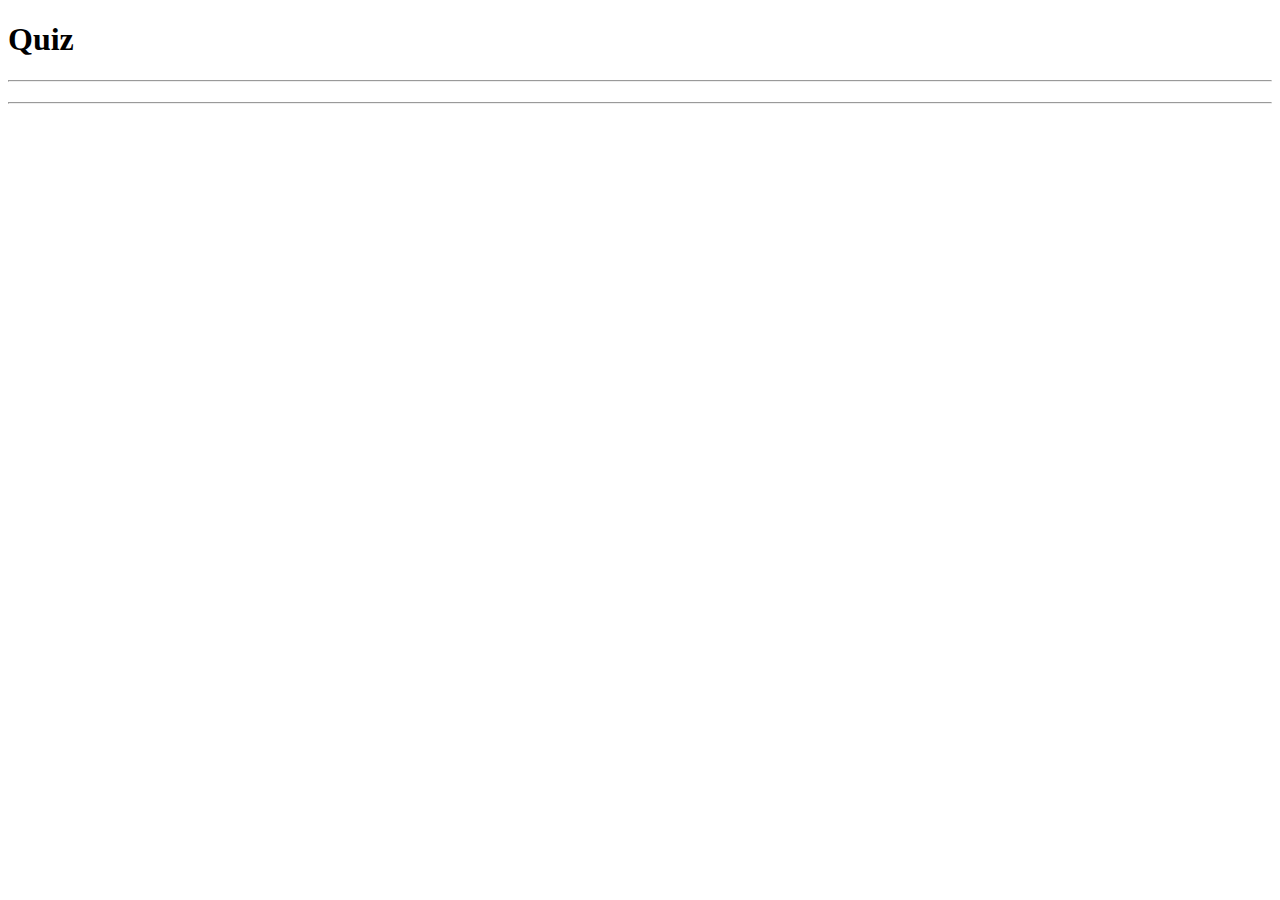
==== Practi/index.html @ b8a11b10 "commitClase 2" ====
<!DOCTYPE html>
<html lang="en">
<head>
    <meta charset="UTF-8">
    <meta http-equiv="X-UA-Compatible" content="IE=edge">
    <meta name="viewport" content="width=device-width, initial-scale=1.0">
    <title>POO</title>
</head>
<body>
    <!-- Contenedor Principal -->
    <div id="quiz">
        <h1>Quiz</h1>

        <hr>

        <h2 id="question"></h2>
        <div id="choice"></div>

        <hr>

        <footer>
            <p id="progress"></p>
        </footer>
    </div>
</body>
</html>
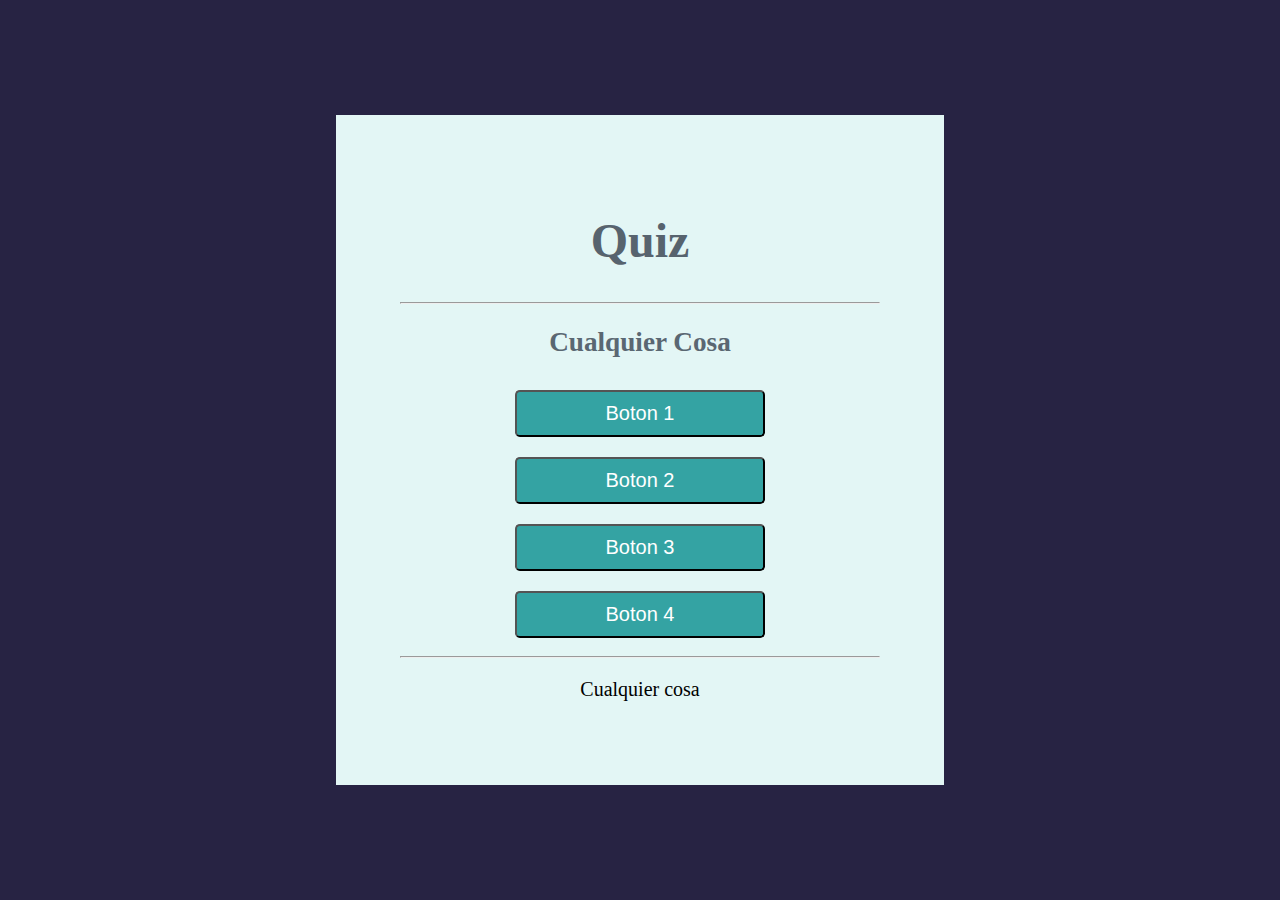
==== commit 3b62ef9c: "CommitSemillero" ====
--- a/Practi/index.html
+++ b/Practi/index.html
@@ -4,6 +4,8 @@
     <meta charset="UTF-8">
     <meta http-equiv="X-UA-Compatible" content="IE=edge">
     <meta name="viewport" content="width=device-width, initial-scale=1.0">
+    <!-- Estilos -->
+    <link rel="stylesheet" href="styles/style.css">
     <title>POO</title>
 </head>
 <body>
@@ -13,14 +15,22 @@
 
         <hr>
 
-        <h2 id="question"></h2>
-        <div id="choice"></div>
+        <h2 id="question">Cualquier Cosa</h2>
+        <div id="choice">
+            <button class="button">Boton 1</button>
+            <button class="button">Boton 2</button>
+            <button class="button">Boton 3</button>
+            <button class="button">Boton 4</button>
+        </div>
 
         <hr>
 
         <footer>
-            <p id="progress"></p>
+            <p id="progress">Cualquier cosa</p>
         </footer>
+
+        <!-- JavaScript -->
+        <script src="app.js" type="module"></script>
     </div>
 </body>
 </html>--- a/Practi/styles/style.css
+++ b/Practi/styles/style.css
@@ -0,0 +1,46 @@
+/* HTML y * son selectores diferentes */
+html, body{
+    padding: 0;
+    margin: 0;
+}
+body{
+    background:#272343;
+    display: flex;
+    justify-content: center;
+    align-items: center;
+    height: 100vh;
+}
+#quiz{
+    background: #e3f6f5;
+    width: 30rem;
+    padding: 4rem;
+    text-align: center;
+}
+h1{
+    color: #57636e;
+    font-size: 3rem;
+    text-align: center;
+    padding: 2px 0;
+}
+#question{
+    font-size: 1.7rem;
+    color: #5a6772;
+}
+/* Formato de botones */
+.button{
+    background-color: #34a3a3;
+    color: white;
+    width: 250px;
+    font-size: 20px;
+    border-radius: .3rem;
+    padding: 10px 20px;
+    margin: 10px 40px 10px;
+    outline: 0;
+}
+.button:hover{
+    cursor: pointer;
+    background: #57636e;
+}
+#progress{
+    font-size: 20px;
+}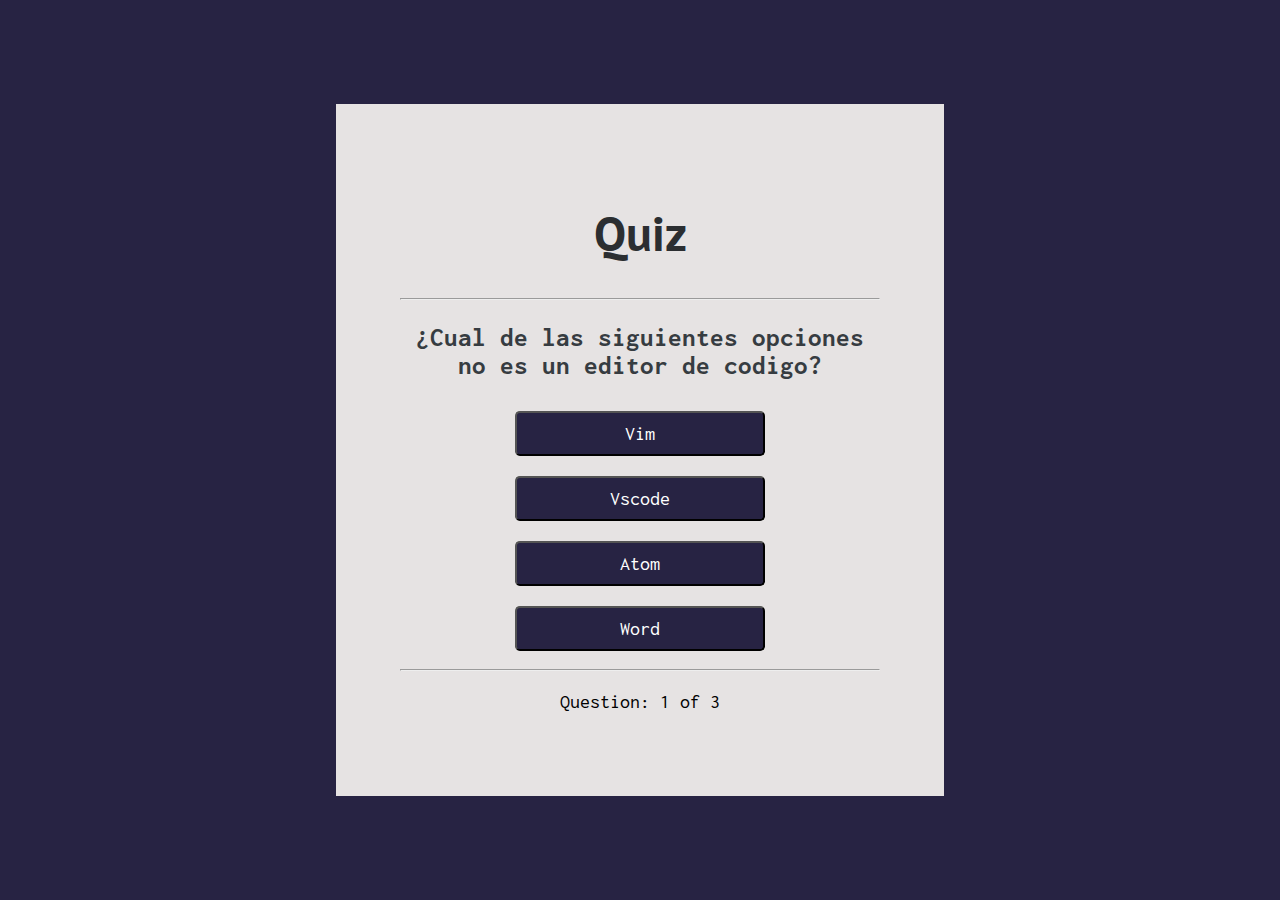
==== commit 378bd403: "Terminado" ====
--- a/Practi/index.html
+++ b/Practi/index.html
@@ -1,36 +1,48 @@
 <!DOCTYPE html>
 <html lang="en">
-<head>
-    <meta charset="UTF-8">
-    <meta http-equiv="X-UA-Compatible" content="IE=edge">
-    <meta name="viewport" content="width=device-width, initial-scale=1.0">
+  <head>
+    <meta charset="UTF-8" />
+    <meta http-equiv="X-UA-Compatible" content="IE=edge" />
+    <meta name="viewport" content="width=device-width, initial-scale=1.0" />
     <!-- Estilos -->
-    <link rel="stylesheet" href="styles/style.css">
+    <link rel="stylesheet" href="styles/style.css" />
+    <!-- Font -->
+    <link rel="preconnect" href="https://fonts.googleapis.com" />
+    <link rel="preconnect" href="https://fonts.gstatic.com" crossorigin />
+    <link
+      href="https://fonts.googleapis.com/css2?family=Inconsolata:wght@300&display=swap"
+      rel="stylesheet"
+    />
+    <link rel="preconnect" href="https://fonts.googleapis.com" />
+    <link rel="preconnect" href="https://fonts.gstatic.com" crossorigin />
+    <link
+      href="https://fonts.googleapis.com/css2?family=PT+Sans&display=swap"
+      rel="stylesheet"
+    />
     <title>POO</title>
-</head>
-<body>
+  </head>
+  <body>
     <!-- Contenedor Principal -->
     <div id="quiz">
-        <h1>Quiz</h1>
+      <h1>Quiz</h1>
 
-        <hr>
+      <hr />
 
-        <h2 id="question">Cualquier Cosa</h2>
-        <div id="choice">
-            <button class="button">Boton 1</button>
-            <button class="button">Boton 2</button>
-            <button class="button">Boton 3</button>
-            <button class="button">Boton 4</button>
-        </div>
+      <h2 id="question">Cualquier Cosa</h2>
+      <div id="choice">
+        <button class="button">Boton 1</button>
+        <button class="button">Boton 2</button>
+        <button class="button">Boton 3</button>
+        <button class="button">Boton 4</button>
+      </div>
 
-        <hr>
+      <hr />
 
-        <footer>
-            <p id="progress">Cualquier cosa</p>
-        </footer>
-
-        <!-- JavaScript -->
-        <script src="app.js" type="module"></script>
+      <footer>
+        <p id="progress">Cualquier cosa</p>
+      </footer>
+      <!-- JavaScript -->
+      <script src="app.js" type="module"></script>
     </div>
-</body>
-</html>+  </body>
+</html>
--- a/Practi/styles/style.css
+++ b/Practi/styles/style.css
@@ -1,3 +1,6 @@
+*{
+    font-family: 'Inconsolata', monospace;
+}
 /* HTML y * son selectores diferentes */
 html, body{
     padding: 0;
@@ -11,24 +14,25 @@
     height: 100vh;
 }
 #quiz{
-    background: #e3f6f5;
+    background: #e6e3e3;
     width: 30rem;
     padding: 4rem;
     text-align: center;
 }
 h1{
-    color: #57636e;
+    font-family:'PT Sans', sans-serif;
+    color: #2b2e31;
     font-size: 3rem;
     text-align: center;
     padding: 2px 0;
 }
 #question{
     font-size: 1.7rem;
-    color: #5a6772;
+    color: #363c41;
 }
 /* Formato de botones */
 .button{
-    background-color: #34a3a3;
+    background-color: #272343;
     color: white;
     width: 250px;
     font-size: 20px;
